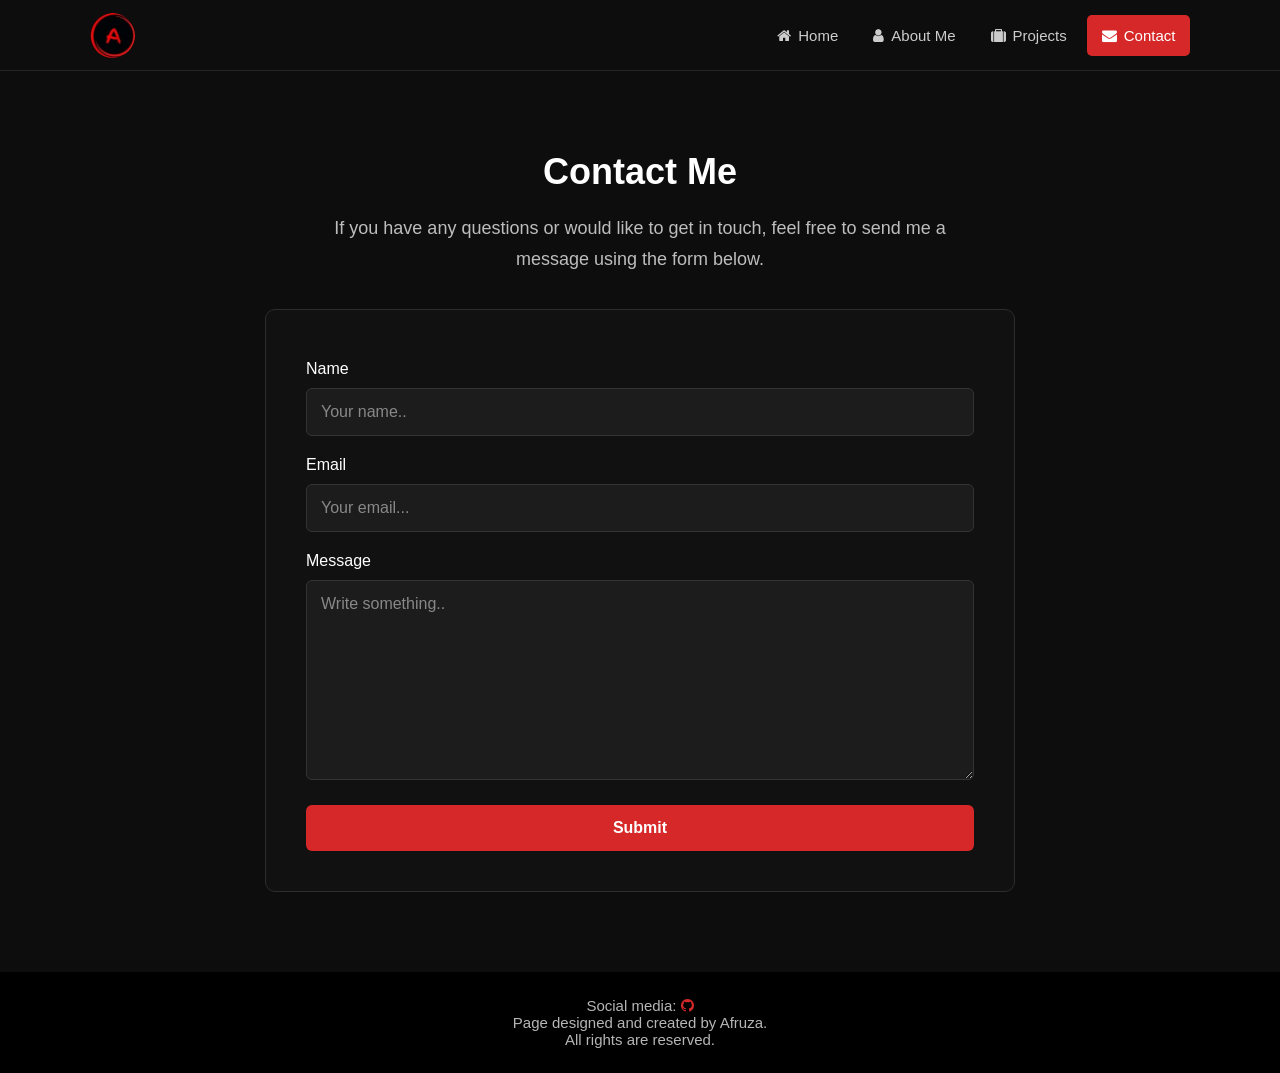
==== contactme.html @ b8c05d09 "Add portfolio website" ====
<!DOCTYPE html>
<html lang="en">

<head>
    <meta charset="utf-8">
    <meta name="viewport" content="width=device-width, initial-scale=1.0">

    <!-- Stylesheets -->
    <link rel="stylesheet" href="css/style.css">
    <link rel="stylesheet" href="css/font-awesome.min.css">

    <!-- Browser tab icon -->
    <link rel="icon" type="image/png" href="images/logo.jpg">

    <!-- JavaScript -->
    <script src="jqm.js"></script>

    <!-- Page title -->
    <title>Afruza's Portfolio</title>
</head>

<body>

    <!-- Navigation -->
    <header>
        <nav class="topnav" id="myTopnav">

            <!-- Logo -->
            <a href="index.html" class="logo">
                <img src="images/logo.jpg" alt="Afruza logo">
            </a>

            <!-- Navigation links -->
            <div class="nav-links">

                <a href="index.html">
                    <i class="fa fa-home"></i>
                    Home
                </a>

                <a href="aboutme.html">
                    <i class="fa fa-user"></i>
                    About Me
                </a>

                <a href="projects.html">
                    <i class="fa fa-suitcase"></i>
                    Projects
                </a>

                <a href="contactme.html" class="active">
                    <i class="fa fa-envelope"></i>
                    Contact
                </a>

            </div>

            <!-- Mobile hamburger menu -->
            <a href="javascript:void(0);" class="icon" onclick="myFunction()">
                <i class="fa fa-bars"></i>
            </a>

        </nav>
    </header>


    <main>

        <!-- Contact -->
        <section class="contact-section">

            <div class="contact-content">

                <h1>Contact Me</h1>

                <p>
                    If you have any questions or would like to get in touch,
                    feel free to send me a message using the form below.
                </p>


                <!-- Contact form -->
                <form class="contact-form" action="contactme.html">

                    <label for="name">Name</label>

                    <input type="text"
                           id="name"
                           name="name"
                           placeholder="Your name..">


                    <label for="email">Email</label>

                    <input type="email"
                           id="email"
                           name="email"
                           placeholder="Your email...">


                    <label for="subject">Message</label>

                    <textarea id="subject"
                              name="subject"
                              placeholder="Write something.."></textarea>


                    <input type="submit" value="Submit">

                </form>

            </div>

        </section>

    </main>


    <!-- Footer -->
    <footer>
        <p>
            Social media:
            <a href="https://github.com/afruza-bhuiyan"
               target="_blank"
               rel="noopener noreferrer">
                <i class="fa fa-github"></i>
            </a>
            <br>
            Page designed and created by Afruza.
            <br>
            All rights are reserved.
        </p>
    </footer>


    <!-- Mobile navigation JavaScript -->
    <script>
        function myFunction() {
            var x = document.getElementById("myTopnav");

            if (x.className === "topnav") {
                x.className += " responsive";
            } else {
                x.className = "topnav";
            }
        }
    </script>

</body>

</html>
---- css/style.css ----
/* =========================================
   GENERAL PAGE STYLES
   ========================================= */

body {
    background: black;
    color: white;
    font-family: Arial, sans-serif;
    margin: 0;
    padding: 0;
    min-width: 0;
}


/* =========================================
   FOOTER
   ========================================= */

footer {
    background: black;
    color: #b6b6b6;
    font-size: 15px;
    text-align: center;
    padding: 10px 20px;
}

footer a {
    color: #d62828;
    text-decoration: none;
}

footer a:hover {
    color: #ef3b3b;
    text-decoration: none;
}


/* =========================================
   MODERN NAVIGATION
   ========================================= */

header {
    background: #0d0d0d;
    border-bottom: 1px solid #242424;
}

.topnav {
    min-height: 70px;
    display: flex;
    align-items: center;
    padding: 0 7%;
    box-sizing: border-box;
}

.topnav .logo {
    display: flex;
    align-items: center;
    margin-right: auto;
    padding: 0;
}

.topnav .logo img {
    width: 45px;
    height: 45px;
    object-fit: cover;
    border-radius: 50%;
}


/* Desktop navigation links */

.nav-links {
    display: flex;
    align-items: center;
    gap: 5px;
}

.nav-links a {
    display: flex;
    align-items: center;
    gap: 7px;
    padding: 12px 15px;
    color: #cccccc;
    text-decoration: none;
    font-size: 15px;
    border-radius: 5px;
    transition: 0.3s ease;
}

.nav-links a i {
    font-size: 15px;
}

.nav-links a:hover {
    color: white;
    background: #1c1c1c;
    text-decoration: none;
}

.nav-links a.active {
    color: white;
    background: #d62828;
}


/* Hamburger button */

.topnav .icon {
    display: none;
    color: white;
    font-size: 22px;
    padding: 10px;
    cursor: pointer;
}

.topnav .icon:hover {
    color: #d62828;
}


/* =========================================
   MOBILE NAVIGATION
   ========================================= */

@media screen and (max-width: 800px) {

    .topnav {
        position: relative;
        min-height: 65px;
        padding: 0 5%;
    }

    .nav-links {
        display: none;
        position: absolute;
        top: 65px;
        left: 0;
        right: 0;
        flex-direction: column;
        align-items: stretch;
        gap: 0;
        padding: 10px 5%;
        background: #0d0d0d;
        border-bottom: 1px solid #242424;
        z-index: 1000;
        box-sizing: border-box;
    }

    .nav-links a {
        justify-content: center;
        width: 100%;
        box-sizing: border-box;
        padding: 14px;
    }

    .topnav .icon {
        display: block;
        margin-left: auto;
    }

    .topnav.responsive .nav-links {
        display: flex;
    }

}


/* =========================================
   MODERN HOMEPAGE
   ========================================= */

.hero {
    min-height: 70vh;
    display: flex;
    align-items: center;
    justify-content: space-between;
    gap: 60px;
    padding: 80px 10%;
    box-sizing: border-box;
    background: #0d0d0d;
}

.hero-content {
    max-width: 650px;
}

.intro {
    font-size: 22px;
    margin: 0 0 15px;
    color: #cccccc;
}

.intro span {
    color: #d62828;
    font-weight: bold;
}

.hero h1 {
    margin: 0;
    font-size: 48px;
    line-height: 1.15;
    color: white;
}

.hero h1 span {
    color: #d62828;
}

.hero-text {
    max-width: 600px;
    margin: 25px 0 30px;
    font-size: 19px;
    line-height: 1.7;
    color: #bdbdbd;
}

.hero-buttons {
    display: flex;
    gap: 15px;
    flex-wrap: wrap;
}

.hero-button {
    display: inline-block;
    padding: 13px 24px;
    border-radius: 5px;
    font-size: 16px;
    font-weight: bold;
    text-decoration: none;
    transition: 0.3s ease;
}

.hero-button:hover {
    text-decoration: none;
    transform: translateY(-2px);
}

.hero-button.primary {
    background: #d62828;
    color: white;
}

.hero-button.primary:hover {
    background: #ef3b3b;
}

.hero-button.secondary {
    border: 1px solid #555;
    color: white;
    background: transparent;
}

.hero-button.secondary:hover {
    background: #252525;
}

.hero-image {
    width: 420px;
    max-width: 40%;
}

.hero-image img {
    display: block;
    width: 100%;
    height: auto;
    border-radius: 10px;
}


/* Quick navigation cards */

.quick-links {
    display: grid;
    grid-template-columns: repeat(3, 1fr);
    gap: 25px;
    padding: 60px 10%;
    background: #111111;
    box-sizing: border-box;
}

.quick-card {
    display: block;
    padding: 30px;
    background: #1c1c1c;
    border: 1px solid #2d2d2d;
    border-radius: 8px;
    color: white;
    text-align: center;
    text-decoration: none;
    transition: 0.3s ease;
}

.quick-card:hover {
    color: white;
    text-decoration: none;
    transform: translateY(-5px);
    border-color: #d62828;
}

.quick-card i {
    font-size: 30px;
    color: #d62828;
    margin-bottom: 15px;
}

.quick-card h2 {
    margin: 10px 0;
    font-size: 22px;
}

.quick-card p {
    margin: 0;
    color: #aaaaaa;
    line-height: 1.6;
}


/* Homepage mobile layout */

@media screen and (max-width: 800px) {

    .hero {
        flex-direction: column;
        text-align: center;
        padding: 60px 7%;
    }

    .hero h1 {
        font-size: 38px;
    }

    .hero-text {
        margin-left: auto;
        margin-right: auto;
    }

    .hero-buttons {
        justify-content: center;
    }

    .hero-image {
        width: 80%;
        max-width: 400px;
    }

    .quick-links {
        grid-template-columns: 1fr;
        padding: 40px 7%;
    }

}


/* =========================================
   MODERN ABOUT ME PAGE
   ========================================= */

.about-section {
    display: flex;
    align-items: center;
    justify-content: space-between;
    gap: 100px;
    padding: 80px 10%;
    background: #0d0d0d;
    box-sizing: border-box;
}

.about-section.reverse {
    background: #111111;
}

.about-content {
    flex: 1;
    max-width: 600px;
}

.about-content p {
    font-size: 18px;
    line-height: 1.7;
    color: #bdbdbd;
    margin: 0 0 20px;
}

.about-content .about-intro {
    font-size: 22px;
    color: #ffffff;
}

.about-content h2,
.skills-content h2 {
    font-size: 32px;
    margin-top: 0;
    margin-bottom: 25px;
    color: white;
}

.about-content b {
    color: #d62828;
}

.about-content a {
    color: #d62828;
}

.about-content a:hover {
    color: #ef3b3b;
}


/* About page images */

.about-image {
    width: 400px;
    flex-shrink: 0;
    display: flex;
    justify-content: center;
}

.about-image img {
    display: block;
    width: 100%;
    height: auto;
    border-radius: 10px;
}


/* =========================================
   SKILLS SECTION
   ========================================= */

.skills-section {
    display: flex;
    align-items: center;
    gap: 80px;
    padding: 80px 10%;
    background: #0d0d0d;
    box-sizing: border-box;
}

.skills-content {
    width: 60%;
    max-width: 650px;
    flex-shrink: 0;
}

.skills-grid {
    display: grid;
    grid-template-columns: repeat(2, 1fr);
    gap: 15px;
}

.skill {
    display: flex;
    align-items: center;
    gap: 12px;
    padding: 16px;
    background: #1c1c1c;
    border: 1px solid #2d2d2d;
    border-radius: 6px;
    color: #cccccc;
    transition: 0.3s ease;
}

.skill i {
    width: 22px;
    color: #d62828;
    font-size: 18px;
    text-align: center;
}

.skill:hover {
    border-color: #d62828;
    transform: translateY(-2px);
}


/* Skills image */

.skills-image {
    width: 350px;
    flex-shrink: 0;
    display: flex;
    justify-content: center;
}

.skills-image img {
    display: block;
    width: 100%;
    height: auto;
    border-radius: 10px;
}


/* About page mobile layout */

@media screen and (max-width: 800px) {

    .about-section,
    .skills-section {
        flex-direction: column;
        text-align: center;
        padding: 60px 7%;
        gap: 35px;
    }

    .about-section.reverse {
        flex-direction: column;
    }

    .about-content {
        width: 100%;
        max-width: 650px;
    }

    .about-content h2,
    .skills-content h2 {
        font-size: 28px;
    }

    .about-content p {
        font-size: 17px;
    }

    .about-image,
    .skills-image {
        width: 80%;
        max-width: 400px;
        margin-left: 0;
    }

    .skills-content {
        width: 100%;
        max-width: 650px;
    }

    .skills-grid {
        grid-template-columns: 1fr;
        text-align: left;
    }

}


/* =========================================
   MODERN PROJECTS PAGE
   ========================================= */

.projects-section {
    display: flex !important;
    flex-direction: column !important;
    align-items: stretch;
    gap: 50px;
    padding: 80px 10%;
    background: #0d0d0d;
    box-sizing: border-box;
}


/* Project cards */

.project-card {
    display: flex !important;
    flex-direction: column !important;
    align-items: center;
    gap: 30px;
    width: 100%;
    padding: 40px;
    background: #111111;
    border: 1px solid #2d2d2d;
    border-radius: 10px;
    box-sizing: border-box;
}


/* Project content */

.project-content {
    width: 100%;
    max-width: 900px;
}

.project-content h2 {
    margin-top: 0;
    margin-bottom: 20px;
    color: #ffffff;
    font-size: 30px;
}

.project-content p {
    margin: 0 0 20px;
    color: #bdbdbd;
    font-size: 17px;
    line-height: 1.7;
}


/* Project images */

.project-image {
    width: 100% !important;
    max-width: 750px;
    margin-left: auto;
    margin-right: auto;
}

.project-image img {
    display: block;
    width: 100%;
    height: auto;
    border-radius: 8px;
}

.project-image.secondary {
    width: 100% !important;
    margin: 25px 0;
}


/* Second project image gallery */

.project-gallery {
    display: flex;
    gap: 20px;
    margin: 25px auto;
    max-width: 750px;
}

.project-gallery img {
    width: 50%;
    height: auto;
    border-radius: 8px;
}

/* GitHub button */

.project-button {
display: inline-block;
margin-top: 10px;
padding: 12px 22px;
background: #d62828;
color: white;
text-decoration: none;
border-radius: 5px;
font-size: 15px;
transition: 0.3s ease;
}

.project-button:hover {
background: #ef3b3b;
color: white;
text-decoration: none;
}

/* GitHub section */

.projects-github {
    display: block !important;
    padding: 40px 10%;
    background: #111111;
    text-align: center;
    box-sizing: border-box;
}

.projects-github p {
    margin: 0;
    color: #bdbdbd;
    font-size: 18px;
}

.projects-github a {
    color: #d62828;
    text-decoration: none;
}

.projects-github a:hover {
    color: #ef3b3b;
}


/* Projects page mobile layout */

@media screen and (max-width: 800px) {

    .projects-section {
        padding: 60px 7%;
        gap: 35px;
    }

    .project-card {
        gap: 25px;
        padding: 25px;
    }

    .project-content h2 {
        font-size: 26px;
    }

    .project-content p {
        font-size: 16px;
    }

    .project-gallery {
        flex-direction: column;
    }

    .project-gallery img {
        width: 100%;
    }

}


/* =========================================
   MODERN CONTACT PAGE
   ========================================= */

.contact-section {
    display: flex;
    justify-content: center;
    padding: 80px 10%;
    background: #0d0d0d;
    box-sizing: border-box;
}

.contact-content {
    width: 100%;
    max-width: 750px;
}

.contact-content h1 {
    margin-top: 0;
    margin-bottom: 20px;
    color: #ffffff;
    font-size: 36px;
    text-align: center;
}

.contact-content > p {
    margin: 0 auto 35px;
    max-width: 650px;
    color: #bdbdbd;
    font-size: 18px;
    line-height: 1.7;
    text-align: center;
}


/* Contact form */

.contact-form {
    display: flex;
    flex-direction: column;
    gap: 10px;
    padding: 40px;
    background: #111111;
    border: 1px solid #2d2d2d;
    border-radius: 10px;
    box-sizing: border-box;
}

.contact-form label {
    margin-top: 10px;
    color: #ffffff;
    font-size: 16px;
}

.contact-form input[type="text"],
.contact-form input[type="email"],
.contact-form textarea {
    width: 100%;
    padding: 14px;
    background: #1c1c1c;
    color: #ffffff;
    border: 1px solid #333333;
    border-radius: 6px;
    font-family: Arial, sans-serif;
    font-size: 16px;
    box-sizing: border-box;
}

.contact-form textarea {
    min-height: 200px;
    resize: vertical;
}

.contact-form input::placeholder,
.contact-form textarea::placeholder {
    color: #888888;
}


/* Submit button */

.contact-form input[type="submit"] {
    margin-top: 15px;
    padding: 14px 25px;
    background: #d62828;
    color: #ffffff;
    border: none;
    border-radius: 6px;
    font-size: 16px;
    font-weight: bold;
    cursor: pointer;
    transition: 0.3s ease;
}

.contact-form input[type="submit"]:hover {
    background: #ef3b3b;
}


/* Contact page mobile layout */

@media screen and (max-width: 800px) {

    .contact-section {
        padding: 60px 7%;
    }

    .contact-content h1 {
        font-size: 30px;
    }

    .contact-content > p {
        font-size: 16px;
    }

    .contact-form {
        padding: 25px;
    }

}
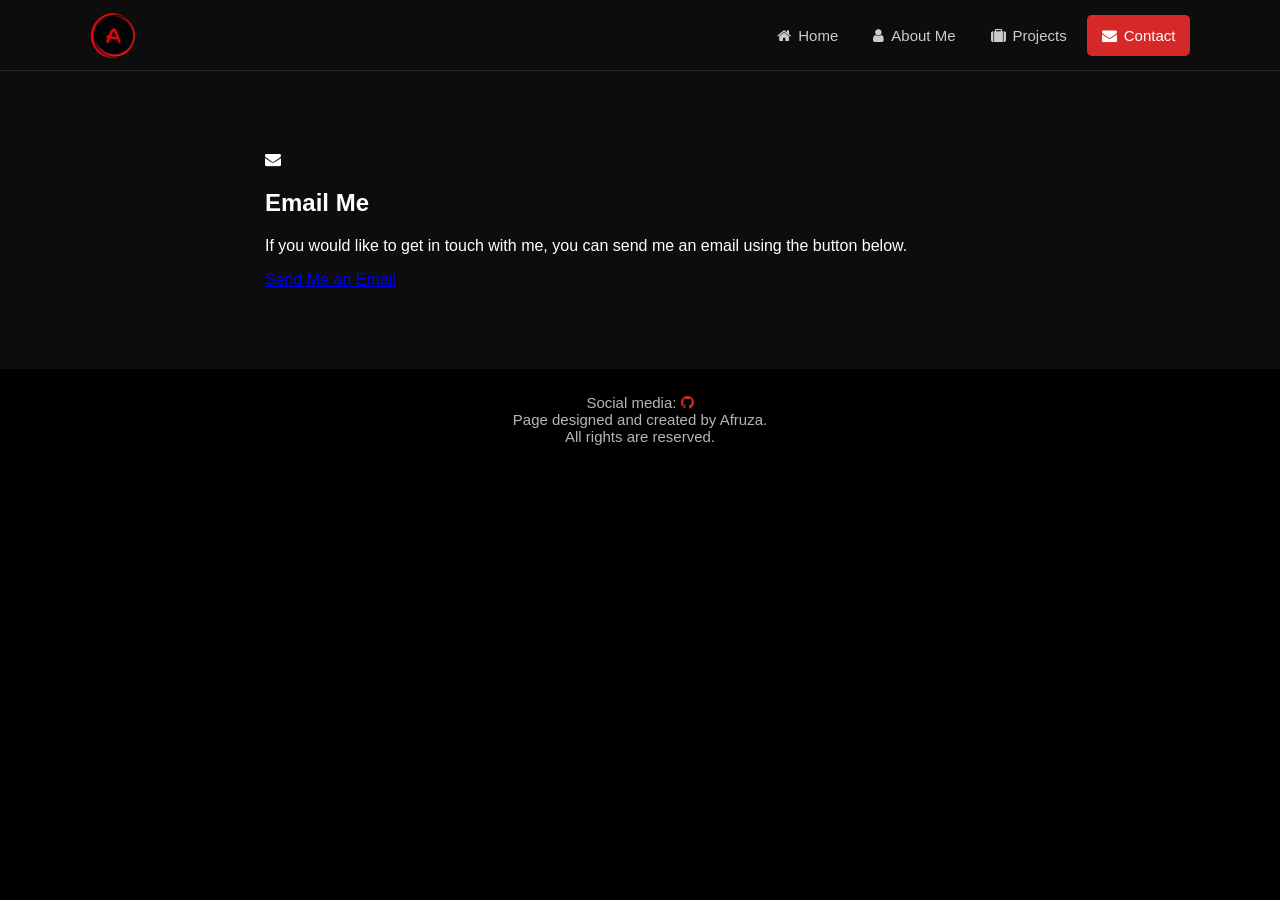
==== commit 5de527c0: "Update contactme.html" ====
--- a/contactme.html
+++ b/contactme.html
@@ -71,43 +71,26 @@
 
             <div class="contact-content">
 
-                <h1>Contact Me</h1>
+                <!-- Contact -->
+                <div class="contact-method">
 
-                <p>
-                    If you have any questions or would like to get in touch,
-                    feel free to send me a message using the form below.
-                </p>
+                    <i class="fa fa-envelope"></i>
 
+                    <h2>Email Me</h2>
 
-                <!-- Contact form -->
-                <form class="contact-form" action="contactme.html">
+                    <p>
+                        If you would like to get in touch with me, you can send me an email
+                        using the button below.
+                    </p>
 
-                    <label for="name">Name</label>
+                    <a href="https://mail.google.com/mail/?view=cm&fs=1&to=afruza.bhuiyan@gmail.com"
+                        class="contact-button"
+                        target="_blank"
+                        rel="noopener noreferrer">
+                            Send Me an Email
+                    </a>
 
-                    <input type="text"
-                           id="name"
-                           name="name"
-                           placeholder="Your name..">
-
-
-                    <label for="email">Email</label>
-
-                    <input type="email"
-                           id="email"
-                           name="email"
-                           placeholder="Your email...">
-
-
-                    <label for="subject">Message</label>
-
-                    <textarea id="subject"
-                              name="subject"
-                              placeholder="Write something.."></textarea>
-
-
-                    <input type="submit" value="Submit">
-
-                </form>
+                </div>
 
             </div>
 
@@ -148,4 +131,5 @@
 
 </body>
 
-</html>+</html>
+</html>
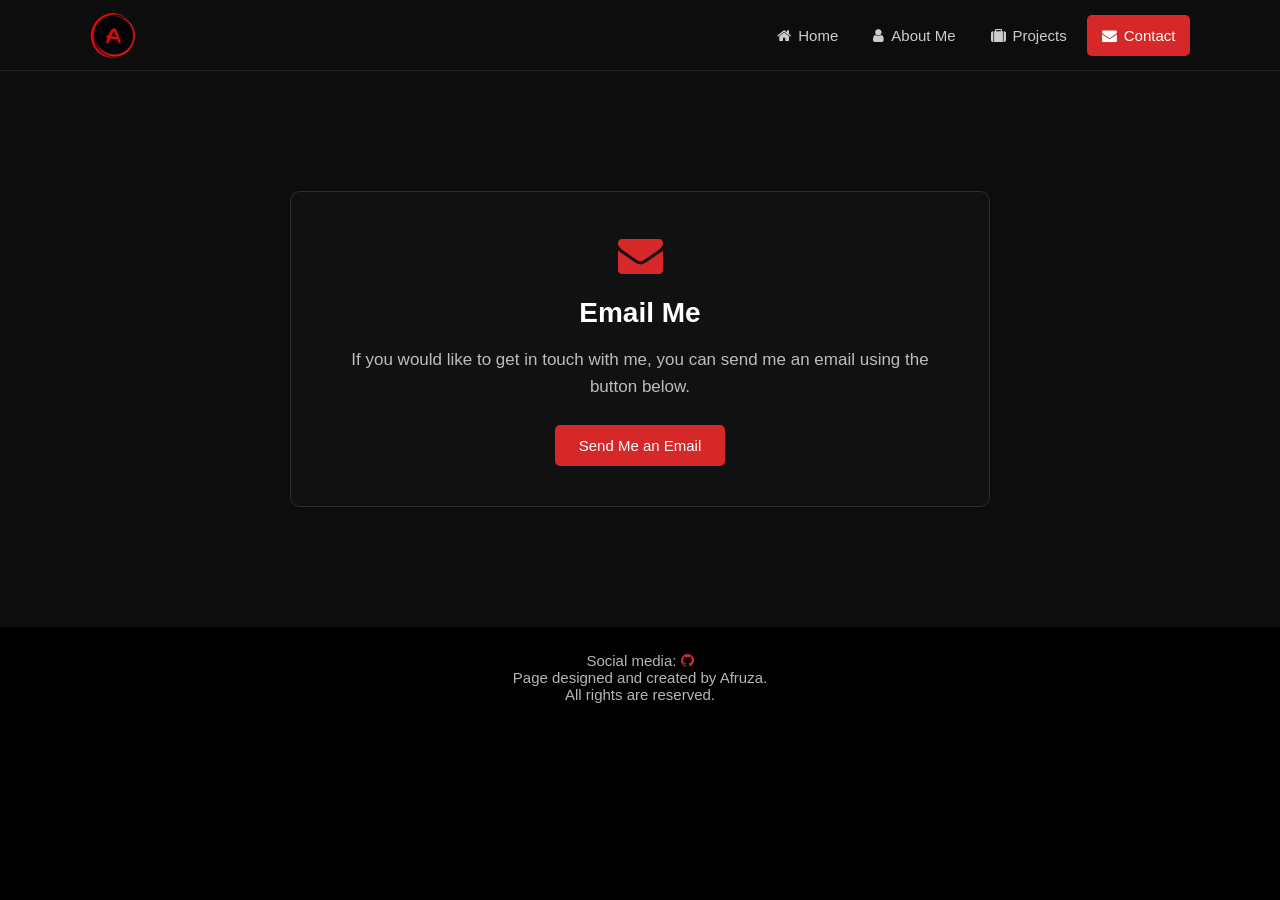
==== commit f659c7c9: "Update contactme.html" ====
--- a/contactme.html
+++ b/contactme.html
@@ -130,6 +130,4 @@
     </script>
 
 </body>
-
 </html>
-</html>
--- a/css/style.css
+++ b/css/style.css
@@ -36,7 +36,7 @@
 
 
 /* =========================================
-   MODERN NAVIGATION
+   NAVIGATION
    ========================================= */
 
 header {
@@ -166,7 +166,7 @@
 
 
 /* =========================================
-   MODERN HOMEPAGE
+   HOMEPAGE
    ========================================= */
 
 .hero {
@@ -352,7 +352,7 @@
 
 
 /* =========================================
-   MODERN ABOUT ME PAGE
+   ABOUT ME PAGE
    ========================================= */
 
 .about-section {
@@ -542,7 +542,7 @@
 
 
 /* =========================================
-   MODERN PROJECTS PAGE
+   PROJECTS PAGE
    ========================================= */
 
 .projects-section {
@@ -711,7 +711,7 @@
 
 
 /* =========================================
-   MODERN CONTACT PAGE
+   CONTACT PAGE
    ========================================= */
 
 .contact-section {
@@ -744,68 +744,53 @@
     text-align: center;
 }
 
-
-/* Contact form */
-
-.contact-form {
-    display: flex;
-    flex-direction: column;
-    gap: 10px;
+/* Contact*/
+
+.contact-method {
+    text-align: center;
     padding: 40px;
     background: #111111;
     border: 1px solid #2d2d2d;
     border-radius: 10px;
-    box-sizing: border-box;
-}
-
-.contact-form label {
-    margin-top: 10px;
-    color: #ffffff;
-    font-size: 16px;
-}
-
-.contact-form input[type="text"],
-.contact-form input[type="email"],
-.contact-form textarea {
-    width: 100%;
-    padding: 14px;
-    background: #1c1c1c;
-    color: #ffffff;
-    border: 1px solid #333333;
-    border-radius: 6px;
-    font-family: Arial, sans-serif;
-    font-size: 16px;
-    box-sizing: border-box;
-}
-
-.contact-form textarea {
-    min-height: 200px;
-    resize: vertical;
-}
-
-.contact-form input::placeholder,
-.contact-form textarea::placeholder {
-    color: #888888;
-}
-
-
-/* Submit button */
-
-.contact-form input[type="submit"] {
-    margin-top: 15px;
-    padding: 14px 25px;
+    max-width: 700px;
+    margin: 40px auto;
+    box-sizing: border-box;
+}
+
+.contact-method i {
+    font-size: 45px;
+    color: #d62828;
+    margin-bottom: 20px;
+}
+
+.contact-method h2 {
+    margin: 0 0 15px;
+    color: white;
+    font-size: 28px;
+}
+
+.contact-method p {
+    color: #bdbdbd;
+    font-size: 17px;
+    line-height: 1.6;
+    margin-bottom: 25px;
+}
+
+.contact-button {
+    display: inline-block;
+    padding: 12px 24px;
     background: #d62828;
-    color: #ffffff;
-    border: none;
-    border-radius: 6px;
-    font-size: 16px;
-    font-weight: bold;
-    cursor: pointer;
+    color: white;
+    text-decoration: none;
+    border-radius: 5px;
+    font-size: 15px;
     transition: 0.3s ease;
 }
 
-.contact-form input[type="submit"]:hover {
+.contact-button:hover {
     background: #ef3b3b;
+    color: white;
+    text-decoration: none;
 }
 
 
@@ -824,9 +809,4 @@
     .contact-content > p {
         font-size: 16px;
     }
-
-    .contact-form {
-        padding: 25px;
-    }
-
-}+}
